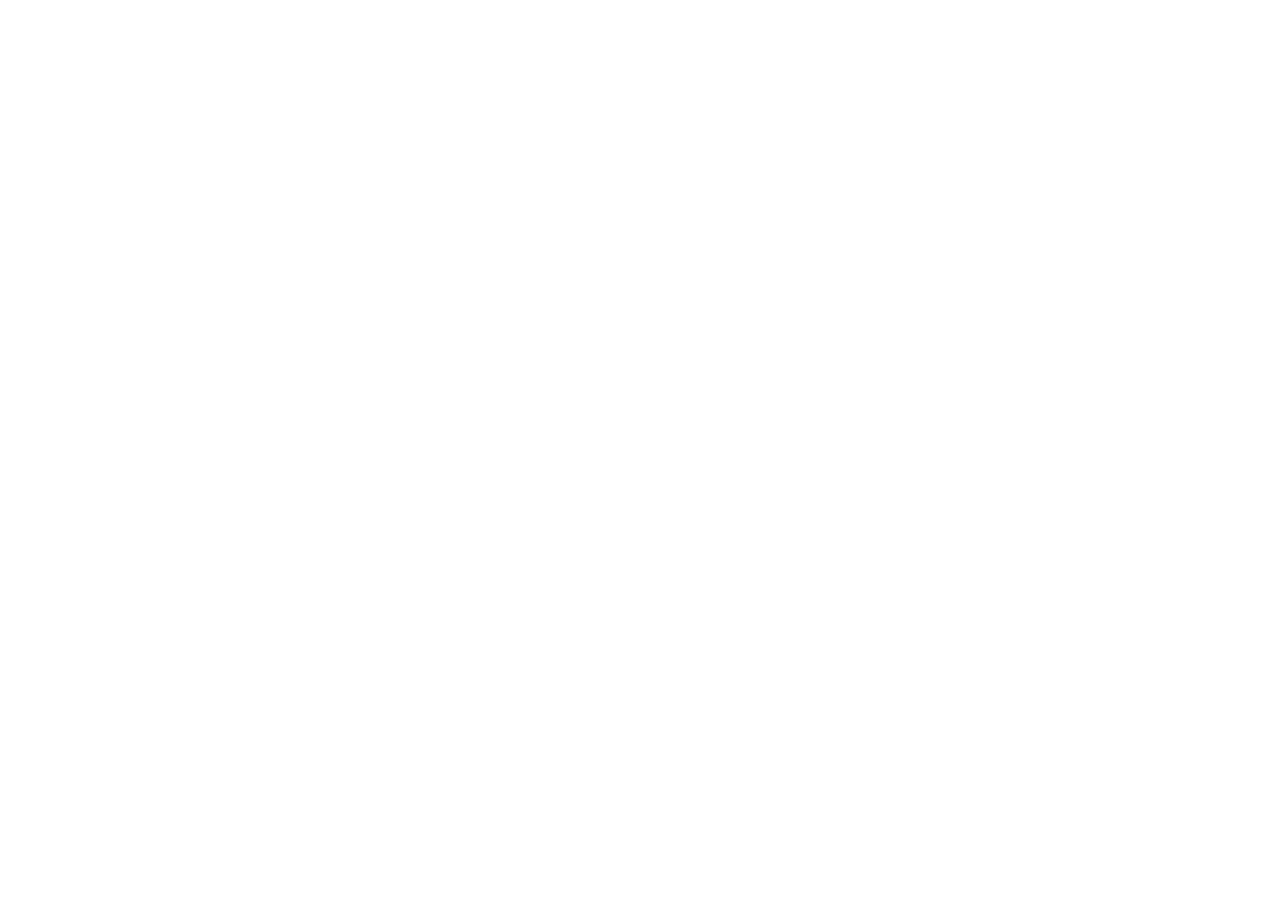
==== index.html @ 5dec0457 "css/html ajouté" ====
<!DOCTYPE html>
<html lang="fr">
<head>
    <meta charset="UTF-8">
    <meta name="viewport" content="width=device-width, initial-scale=1.0">
    <meta http-equiv="X-UA-Compatible" content="ie=edge">
    <link rel="stylesheet" media="screen" type="text/css" title="style" href="assets/css/style.css"/>
    <title>Titre</title>
</head>
<body>

</body>
</html>
---- assets/css/style.css ----
/*! normalize.css v8.0.1 | MIT License | github.com/necolas/normalize.css */
/* Document
   ========================================================================== */
/**
 * 1. Correct the line height in all browsers.
 * 2. Prevent adjustments of font size after orientation changes in iOS.
 */
html {
  line-height: 1.15;
  /* 1 */
  -webkit-text-size-adjust: 100%;
  /* 2 */
}

/* Sections
     ========================================================================== */
/**
   * Remove the margin in all browsers.
   */
body {
  margin: 0;
}

/**
   * Render the `main` element consistently in IE.
   */
main {
  display: block;
}

/**
   * Correct the font size and margin on `h1` elements within `section` and
   * `article` contexts in Chrome, Firefox, and Safari.
   */
h1 {
  font-size: 2em;
  margin: 0.67em 0;
}

/* Grouping content
     ========================================================================== */
/**
   * 1. Add the correct box sizing in Firefox.
   * 2. Show the overflow in Edge and IE.
   */
hr {
  -webkit-box-sizing: content-box;
          box-sizing: content-box;
  /* 1 */
  height: 0;
  /* 1 */
  overflow: visible;
  /* 2 */
}

/**
   * 1. Correct the inheritance and scaling of font size in all browsers.
   * 2. Correct the odd `em` font sizing in all browsers.
   */
pre {
  font-family: monospace, monospace;
  /* 1 */
  font-size: 1em;
  /* 2 */
}

/* Text-level semantics
     ========================================================================== */
/**
   * Remove the gray background on active links in IE 10.
   */
a {
  background-color: transparent;
}

/**
   * 1. Remove the bottom border in Chrome 57-
   * 2. Add the correct text decoration in Chrome, Edge, IE, Opera, and Safari.
   */
abbr[title] {
  border-bottom: none;
  /* 1 */
  text-decoration: underline;
  /* 2 */
  -webkit-text-decoration: underline dotted;
          text-decoration: underline dotted;
  /* 2 */
}

/**
   * Add the correct font weight in Chrome, Edge, and Safari.
   */
b,
strong {
  font-weight: bolder;
}

/**
   * 1. Correct the inheritance and scaling of font size in all browsers.
   * 2. Correct the odd `em` font sizing in all browsers.
   */
code,
kbd,
samp {
  font-family: monospace, monospace;
  /* 1 */
  font-size: 1em;
  /* 2 */
}

/**
   * Add the correct font size in all browsers.
   */
small {
  font-size: 80%;
}

/**
   * Prevent `sub` and `sup` elements from affecting the line height in
   * all browsers.
   */
sub,
sup {
  font-size: 75%;
  line-height: 0;
  position: relative;
  vertical-align: baseline;
}

sub {
  bottom: -0.25em;
}

sup {
  top: -0.5em;
}

/* Embedded content
     ========================================================================== */
/**
   * Remove the border on images inside links in IE 10.
   */
img {
  border-style: none;
}

/* Forms
     ========================================================================== */
/**
   * 1. Change the font styles in all browsers.
   * 2. Remove the margin in Firefox and Safari.
   */
button,
input,
optgroup,
select,
textarea {
  font-family: inherit;
  /* 1 */
  font-size: 100%;
  /* 1 */
  line-height: 1.15;
  /* 1 */
  margin: 0;
  /* 2 */
}

/**
   * Show the overflow in IE.
   * 1. Show the overflow in Edge.
   */
button,
input {
  /* 1 */
  overflow: visible;
}

/**
   * Remove the inheritance of text transform in Edge, Firefox, and IE.
   * 1. Remove the inheritance of text transform in Firefox.
   */
button,
select {
  /* 1 */
  text-transform: none;
}

/**
   * Correct the inability to style clickable types in iOS and Safari.
   */
button,
[type="button"],
[type="reset"],
[type="submit"] {
  -webkit-appearance: button;
}

/**
   * Remove the inner border and padding in Firefox.
   */
button::-moz-focus-inner,
[type="button"]::-moz-focus-inner,
[type="reset"]::-moz-focus-inner,
[type="submit"]::-moz-focus-inner {
  border-style: none;
  padding: 0;
}

/**
   * Restore the focus styles unset by the previous rule.
   */
button:-moz-focusring,
[type="button"]:-moz-focusring,
[type="reset"]:-moz-focusring,
[type="submit"]:-moz-focusring {
  outline: 1px dotted ButtonText;
}

/**
   * Correct the padding in Firefox.
   */
fieldset {
  padding: 0.35em 0.75em 0.625em;
}

/**
   * 1. Correct the text wrapping in Edge and IE.
   * 2. Correct the color inheritance from `fieldset` elements in IE.
   * 3. Remove the padding so developers are not caught out when they zero out
   *    `fieldset` elements in all browsers.
   */
legend {
  -webkit-box-sizing: border-box;
          box-sizing: border-box;
  /* 1 */
  color: inherit;
  /* 2 */
  display: table;
  /* 1 */
  max-width: 100%;
  /* 1 */
  padding: 0;
  /* 3 */
  white-space: normal;
  /* 1 */
}

/**
   * Add the correct vertical alignment in Chrome, Firefox, and Opera.
   */
progress {
  vertical-align: baseline;
}

/**
   * Remove the default vertical scrollbar in IE 10+.
   */
textarea {
  overflow: auto;
}

/**
   * 1. Add the correct box sizing in IE 10.
   * 2. Remove the padding in IE 10.
   */
[type="checkbox"],
[type="radio"] {
  -webkit-box-sizing: border-box;
          box-sizing: border-box;
  /* 1 */
  padding: 0;
  /* 2 */
}

/**
   * Correct the cursor style of increment and decrement buttons in Chrome.
   */
[type="number"]::-webkit-inner-spin-button,
[type="number"]::-webkit-outer-spin-button {
  height: auto;
}

/**
   * 1. Correct the odd appearance in Chrome and Safari.
   * 2. Correct the outline style in Safari.
   */
[type="search"] {
  -webkit-appearance: textfield;
  /* 1 */
  outline-offset: -2px;
  /* 2 */
}

/**
   * Remove the inner padding in Chrome and Safari on macOS.
   */
[type="search"]::-webkit-search-decoration {
  -webkit-appearance: none;
}

/**
   * 1. Correct the inability to style clickable types in iOS and Safari.
   * 2. Change font properties to `inherit` in Safari.
   */
::-webkit-file-upload-button {
  -webkit-appearance: button;
  /* 1 */
  font: inherit;
  /* 2 */
}

/* Interactive
     ========================================================================== */
/*
   * Add the correct display in Edge, IE 10+, and Firefox.
   */
details {
  display: block;
}

/*
   * Add the correct display in all browsers.
   */
summary {
  display: list-item;
}

/* Misc
     ========================================================================== */
/**
   * Add the correct display in IE 10+.
   */
template {
  display: none;
}

/**
   * Add the correct display in IE 10.
   */
[hidden] {
  display: none;
}
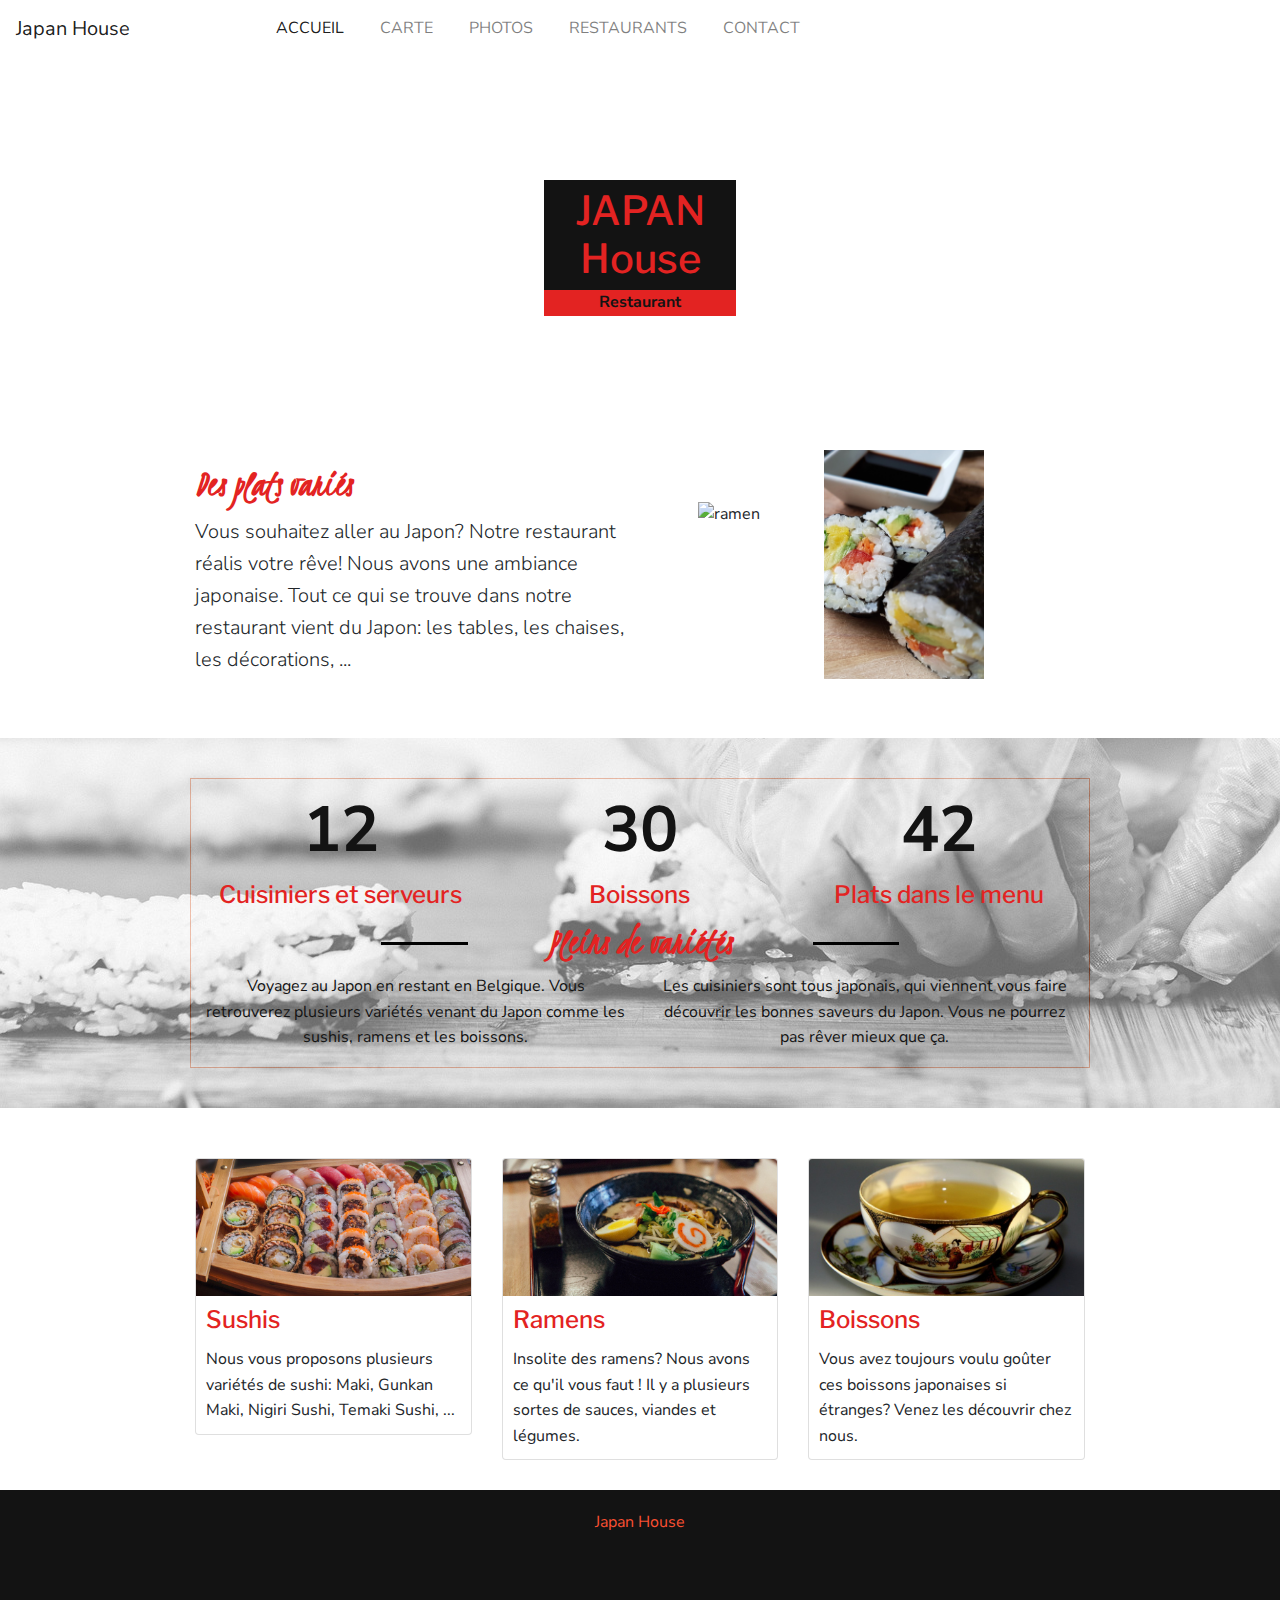
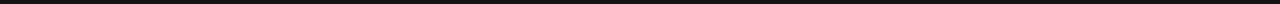
==== commit 9076a21b: "Html/css bon" ====
--- a/index.html
+++ b/index.html
@@ -4,10 +4,155 @@
     <meta charset="UTF-8">
     <meta name="viewport" content="width=device-width, initial-scale=1.0">
     <meta http-equiv="X-UA-Compatible" content="ie=edge">
+    <link rel="stylesheet" href="https://stackpath.bootstrapcdn.com/bootstrap/4.3.1/css/bootstrap.min.css" integrity="sha384-ggOyR0iXCbMQv3Xipma34MD+dH/1fQ784/j6cY/iJTQUOhcWr7x9JvoRxT2MZw1T" crossorigin="anonymous">
+    <link rel="stylesheet" href="https://use.fontawesome.com/releases/v5.8.2/css/all.css" integrity="sha384-oS3vJWv+0UjzBfQzYUhtDYW+Pj2yciDJxpsK1OYPAYjqT085Qq/1cq5FLXAZQ7Ay" crossorigin="anonymous">
     <link rel="stylesheet" media="screen" type="text/css" title="style" href="assets/css/style.css"/>
-    <title>Titre</title>
+    
+    <title>Accueil - Japan House</title>
 </head>
 <body>
+    <header>
+        <div class="header__home">
 
+            <nav class="navbar navbar-expand-lg navbar-light">
+                <button class="navbar-toggler navbar-toggler-right" type="button" data-toggle="collapse" data-target="#navbar1" aria-controls="navbar1" aria-expanded="false" aria-label="Toggle navigation">
+                    <span class="navbar-toggler-icon"></span>
+                </button>
+                    
+                <a class="navbar-brand" href="index.html">Japan House</a>
+                    <div class="collapse navbar-collapse justify-content-between" id="navbar1">
+                        <ul class="navbar-nav">
+                            <li class="nav-item active">
+                                <a class="nav-link" href="index.html">Accueil</a>
+                            </li>
+                            <li class="nav-item">
+                                <a class="nav-link" href="carte.html">Carte</a>
+                            </li>
+                            <li class="nav-item">
+                                <a class="nav-link" href="photos.html">Photos</a>
+                            </li>
+                            <li class="nav-item">
+                                <a class="nav-link" href="restaurants.html">Restaurants</a>
+                            </li>
+                            <li class="nav-item">
+                                <a class="nav-link" href="contact.html">Contact</a>
+                            </li>
+                        </ul>
+                    </div>
+            </nav>
+
+            <div class="text__header">
+                <h1 class="name">JAPAN House</h1>
+                <p class="restaurant">Restaurant</p>
+            </div>  
+        </div>      
+    </header>
+
+    <main>
+        <section>
+            <div class="container">
+                <div class="row">
+                    <div class="col-md-6">
+                        <div class="jumbotron">
+                            <h2 class="title display-4">Des plats variés</h2>
+                            <p class="lead">Vous souhaitez aller au Japon? Notre restaurant réalis votre rêve! Nous avons une ambiance japonaise. Tout ce qui se trouve dans notre restaurant vient du Japon: les tables, les chaises, les décorations, ...</p>
+                        </div>   
+                    </div>
+                        <div class="col-md-6">
+                            <div class=" img__suma">
+                                <img class="img__ramen" src="assets/img/ramen.jpg" alt="ramen">
+                                <img class="img__maki" src="assets/img/maki.jpg" alt="sushi">
+                            </div>
+                        </div> 
+                    
+                </div>
+            </div>
+        </section>
+        <section class="numbers">
+            <div class="container">
+                <div class="border">
+                    <div class="row">
+                            <div class="col-md-4">
+                                <span>12</span>
+                                    <h3>Cuisiniers et serveurs</h3>
+                           </div>
+                            <div class="col-md-4">
+                                <span>30</span>
+                                    <h3>Boissons</h3>
+                           </div>
+                            <div class="col-md-4">
+                                <span>42</span>
+                                    <h3>Plats dans le menu</h3>
+                            </div>
+                        </div>
+                        <div class="row">
+                            <div class="col-12">
+                                <h2 class="title">Pleins de variétés</h2>
+                            </div>
+                        </div>
+                        <div class="row">
+                            <div class="col-sm-6">
+                                <p>Voyagez au Japon en restant en Belgique. Vous retrouverez plusieurs variétés venant du Japon comme les sushis, ramens et les boissons.</p>
+                            </div>
+                            <div class="col-sm-6">
+                                <p>Les cuisiniers sont tous japonais, qui viennent vous faire découvrir les bonnes saveurs du Japon. Vous ne pourrez pas rêver mieux que ça.</p>
+                            </div>
+                        </div>
+                </div>
+            </div>
+        </section>
+        <section class="panels">
+            <div class="container">
+                    <div class="row">
+                            <div class="col-md-4">
+                                <div class="card">
+                                    <img class="card-img-top" src="assets/img/accueilsushi.jpg" alt="Sushi">
+                                    <div class="card-block">
+                                      <h3 class="card-title">Sushis</h3>
+                                      <p class="card-text">Nous vous proposons plusieurs variétés de sushi: Maki, Gunkan Maki, Nigiri Sushi, Temaki Sushi, ...</p>
+                                    </div>
+                                  </div>
+                                </div>
+                            <div class="col-md-4">
+                                <div class="card">
+                                    <img class="card-img-top" src="assets/img/accueilramen.jpg" alt="Ramen">
+                                    <div class="card-block">
+                                        <h3 class="card-title">Ramens</h3>
+                                      <p class="card-text">Insolite des ramens? Nous avons ce qu'il vous faut ! Il y a plusieurs sortes de sauces, viandes et légumes. </p>
+                                    </div>
+                                  </div>
+                            </div>
+                            <div class="col-md-4">
+                                <div class="card">
+                                    <img class="card-img-top" src="assets/img/accueilboisson.jpg" alt="Boissons">
+                                    <div class="card-block">
+                                        <h3 class="card-title">Boissons</h3>
+                                        <p class="card-text">Vous avez toujours voulu goûter ces boissons japonaises si étranges? Venez les découvrir chez nous.</p>
+                                    </div>
+                                  </div>
+                            </div>
+                    </div>
+
+                
+            </div>
+        </section>
+   
+        
+        
+    </main>
+
+    <footer>
+        <p>Japan House</p>
+        <ul>
+            <li><a href=""><i class="fab fa-twitter"></i></a></li>
+            <li><a href=""><i class="fab fa-facebook-f"></i></a></li>
+            <li><a href=""><i class="fab fa-instagram"></i></a></li>
+        </ul>
+    </footer>
+
+
+    <script src="https://code.jquery.com/jquery-3.2.1.slim.min.js" integrity="sha384-KJ3o2DKtIkvYIK3UENzmM7KCkRr/rE9/Qpg6aAZGJwFDMVNA/GpGFF93hXpG5KkN" crossorigin="anonymous"></script>
+<script src="https://cdnjs.cloudflare.com/ajax/libs/popper.js/1.12.9/umd/popper.min.js" integrity="sha384-ApNbgh9B+Y1QKtv3Rn7W3mgPxhU9K/ScQsAP7hUibX39j7fakFPskvXusvfa0b4Q" crossorigin="anonymous"></script>
+<script src="https://maxcdn.bootstrapcdn.com/bootstrap/4.0.0/js/bootstrap.min.js" integrity="sha384-JZR6Spejh4U02d8jOt6vLEHfe/JQGiRRSQQxSfFWpi1MquVdAyjUar5+76PVCmYl" crossorigin="anonymous"></script>
 </body>
 </html>--- a/assets/css/style.css
+++ b/assets/css/style.css
@@ -5,6 +5,9 @@
  * 1. Correct the line height in all browsers.
  * 2. Prevent adjustments of font size after orientation changes in iOS.
  */
+@import url("https://fonts.googleapis.com/css?family=Libre+Franklin");
+@import url("https://fonts.googleapis.com/css?family=Nunito+Sans");
+@import url("https://fonts.googleapis.com/css?family=Kristi");
 html {
   line-height: 1.15;
   /* 1 */
@@ -340,3 +343,537 @@
 [hidden] {
   display: none;
 }
+
+/* ----- CONFIGURATION ----- */
+* {
+  margin: 0;
+  padding: 0;
+  -webkit-box-sizing: border-box;
+  box-sizing: border-box;
+}
+
+.container {
+  padding-top: 30px;
+  padding-bottom: 30px;
+  padding-right: 0 !important;
+  padding-left: 0 !important;
+}
+
+/* ----- TYPOGRAPHIES ----- */
+.title {
+  font-family: 'Kristi', cursive;
+  font-size: 2.5em;
+  font-weight: bold;
+}
+
+.title__center {
+  text-align: center;
+  color: #E32322;
+  padding-bottom: 25px;
+}
+
+.text__center {
+  text-align: center;
+}
+
+.container {
+  max-width: 920px !important;
+}
+
+body {
+  font-family: 'Nunito Sans', sans-serif !important;
+  font-size: 100%;
+  line-height: 1.6;
+}
+
+body p {
+  font-size: 1em;
+}
+
+h1, h2, h3 {
+  font-family: 'Libre Franklin', sans-serif;
+}
+
+h1 {
+  font-size: 2.5em !important;
+  margin: 0em !important;
+}
+
+h2 {
+  font-size: 2em;
+  color: #E32322;
+  font-weight: bold;
+}
+
+h3 {
+  font-size: 1.5em;
+  color: #E32322;
+}
+
+/* ----- HEADER ----- */
+.header__home {
+  background-image: url(../img/accueilheader.jpg);
+  background-size: cover;
+  height: 400px;
+  width: 100%;
+}
+
+.row {
+  margin-left: 0 !important;
+  margin-right: 0 !important;
+}
+
+header .navbar {
+  background-color: #ffffff;
+}
+
+header nav .nav-item .active {
+  color: #FA5032 !important;
+  font-weight: bold;
+}
+
+header nav .nav-item a:hover {
+  color: #E35B22 !important;
+}
+
+header nav li {
+  text-transform: uppercase;
+  list-style: none;
+  float: left;
+  padding: 0px 10px;
+}
+
+header nav ul {
+  display: block;
+  margin-left: auto;
+  margin-right: auto;
+  text-align: center;
+  width: 80%;
+}
+
+header p {
+  margin-bottom: 0  !important;
+}
+
+header .text__header {
+  background-color: #131313;
+  color: white;
+  width: 15%;
+  min-width: 180px;
+  display: block;
+  text-align: center;
+  margin: 0 auto;
+  top: 20%;
+  position: absolute;
+  left: 0;
+  right: 0;
+  margin-left: auto;
+  margin-right: auto;
+}
+
+header .text__header .name {
+  padding: 7px;
+  color: #E32322;
+}
+
+header .restaurant {
+  background-color: #E32322;
+  color: #131313;
+  font-weight: bold;
+}
+
+.navbar {
+  z-index: 999;
+}
+
+/* ----- ACCUEIL ----- */
+.img__ramen {
+  max-width: 230px;
+  width: 60%;
+  position: relative;
+  padding-top: 52px;
+}
+
+.img__maki {
+  max-width: 160px;
+  width: 40%;
+  position: absolute;
+  left: 40%;
+}
+
+@media screen and (max-width: 767px) {
+  .img__maki {
+    max-width: 150px;
+    width: 30%;
+    left: 35%;
+  }
+  .img__ramen {
+    max-width: 190px;
+  }
+}
+
+@media screen and (min-width: 767px) {
+  .img__suma {
+    padding-top: 20px;
+  }
+}
+
+.img__suma {
+  display: block;
+  margin-left: auto;
+  margin-right: auto;
+  width: 80%;
+}
+
+.numbers {
+  position: relative;
+  color: #131313 !important;
+  text-align: center;
+}
+
+.numbers:before {
+  content: "";
+  position: absolute;
+  width: 100%;
+  height: 100%;
+  top: 0;
+  left: 0;
+  background: url(../img/food2.jpg) 0 0 no-repeat;
+  background-size: cover;
+  background-position: bottom;
+  opacity: 0.65;
+}
+
+.numbers .border {
+  border: 1px solid #E35B22 !important;
+  margin: 10px;
+}
+
+.numbers span {
+  font-size: 4em;
+  font-weight: bold;
+}
+
+.numbers h2:before, .numbers h2:after {
+  content: '';
+  width: 10%;
+  border-bottom: black solid;
+  display: inline-block;
+  vertical-align: middle;
+}
+
+.numbers h2:before {
+  margin-right: 2em;
+}
+
+.numbers h2:after {
+  margin-left: 2em;
+}
+
+.card-block {
+  padding: 10px;
+}
+
+.panels .card:nth-child(1) {
+  margin-top: 20px;
+}
+
+.panels .card:nth-child(2) {
+  margin-top: 20px;
+}
+
+.jumbotron {
+  background-color: #ffffff !important;
+  margin-top: 30px;
+  padding: 0;
+}
+
+/* ----- FOOTER ----- */
+footer {
+  background-color: #131313;
+  color: #ffffff;
+  text-align: center;
+  padding-top: 20px;
+  padding-bottom: 10px;
+  color: #FA5032;
+}
+
+footer ul {
+  margin-left: auto;
+  margin-right: auto;
+  display: block;
+}
+
+footer ul li {
+  list-style: none;
+  display: inline;
+  margin: 5px;
+}
+
+footer .fab {
+  background-color: #ffffff;
+  border-radius: 100%;
+  width: 30px;
+  height: 30px;
+  padding-top: 7px;
+  color: #E35B22;
+}
+
+footer .fab:hover {
+  color: #131313;
+}
+
+/* ----- CARTE ----- */
+.carte {
+  margin: 0 15px;
+}
+
+.carte a {
+  color: #E35B22;
+  font-weight: bold;
+}
+
+.carte .fond__carte {
+  border: 1px solid #131313;
+  margin: 0 10px;
+}
+
+.carte .menu {
+  margin-bottom: 15px;
+}
+
+.carte .menu p {
+  display: block;
+  margin-top: 5px;
+  font-style: italic;
+}
+
+.carte .menu h2 {
+  text-align: center;
+}
+
+.carte .menu h3 {
+  padding-right: 15px;
+  float: left;
+}
+
+.carte .menu .price {
+  display: block;
+  position: absolute;
+  background-color: white;
+  font-weight: bold;
+}
+
+.carte .menu .badge {
+  margin-top: 10px;
+}
+
+.carte .menu_section {
+  margin-bottom: 30px;
+}
+
+.carte .menu_item {
+  position: relative;
+}
+
+.carte h2 {
+  background-color: #131313;
+  padding: 10px  0;
+}
+
+.carte .nav-pills .nav-link.active, .carte .nav-pills .show > .nav-link {
+  border-radius: 0%;
+  background-color: #FA5032;
+  color: #ffffff;
+}
+
+.carte ul {
+  margin-bottom: 0px !important;
+  margin-right: 10px;
+  margin-left: 10px;
+}
+
+.carte ul li {
+  width: 20%;
+  text-align: center;
+}
+
+@media screen and (max-width: 575px) {
+  .carte .nav-pagi {
+    display: block !important;
+    color: black;
+  }
+  .carte .nav-pagi .nav-item {
+    width: 100%;
+    margin-left: auto;
+    margin-right: auto;
+    display: block;
+  }
+  .carte .menu .price {
+    position: static;
+  }
+  .carte h3 {
+    float: none !important;
+  }
+  .carte .menu_title {
+    text-align: center;
+  }
+  .carte .menu_section h3 {
+    text-align: center;
+  }
+  .carte .menu_item {
+    text-align: center;
+  }
+  .carte .nav-item {
+    float: none !important;
+    color: red;
+  }
+}
+
+/* ----- RESTAURANTS ----- */
+.maps {
+  width: 100%;
+  max-height: 300px;
+}
+
+.section__maps {
+  margin: 30px 10px;
+  padding: 10px;
+}
+
+.section__maps p {
+  margin-bottom: 0.3em;
+}
+
+.section__maps .row:nth-child(2) {
+  padding-bottom: 10px !important;
+}
+
+.section__maps .row:nth-child(3) {
+  padding-bottom: 10px !important;
+}
+
+/* ----- CONTACT ----- */
+.form-control, select, textarea {
+  display: block;
+  height: 50px;
+  margin: 0 auto;
+  border: none !important;
+  -webkit-box-shadow: 1px 1px 2px #131313 inset;
+          box-shadow: 1px 1px 2px #131313 inset;
+}
+
+.form-control:hover, .form-control:focus, .form-control:active:focus, select:hover, select:focus, select:active:focus, textarea:hover, textarea:focus, textarea:active:focus {
+  color: #E35B22;
+  border-bottom: 1px solid #ff5722;
+}
+
+.form-control:hover::-webkit-input-placeholder, .form-control:focus::-webkit-input-placeholder, .form-control:active:focus::-webkit-input-placeholder, select:hover::-webkit-input-placeholder, select:focus::-webkit-input-placeholder, select:active:focus::-webkit-input-placeholder, textarea:hover::-webkit-input-placeholder, textarea:focus::-webkit-input-placeholder, textarea:active:focus::-webkit-input-placeholder {
+  color: #ff5722;
+  position: relative;
+}
+
+.form-control:hover:-ms-input-placeholder, .form-control:focus:-ms-input-placeholder, .form-control:active:focus:-ms-input-placeholder, select:hover:-ms-input-placeholder, select:focus:-ms-input-placeholder, select:active:focus:-ms-input-placeholder, textarea:hover:-ms-input-placeholder, textarea:focus:-ms-input-placeholder, textarea:active:focus:-ms-input-placeholder {
+  color: #ff5722;
+  position: relative;
+}
+
+.form-control:hover::-ms-input-placeholder, .form-control:focus::-ms-input-placeholder, .form-control:active:focus::-ms-input-placeholder, select:hover::-ms-input-placeholder, select:focus::-ms-input-placeholder, select:active:focus::-ms-input-placeholder, textarea:hover::-ms-input-placeholder, textarea:focus::-ms-input-placeholder, textarea:active:focus::-ms-input-placeholder {
+  color: #ff5722;
+  position: relative;
+}
+
+.form-control:hover::placeholder, .form-control:focus::placeholder, .form-control:active:focus::placeholder, select:hover::placeholder, select:focus::placeholder, select:active:focus::placeholder, textarea:hover::placeholder, textarea:focus::placeholder, textarea:active:focus::placeholder {
+  color: #ff5722;
+  position: relative;
+}
+
+form {
+  padding: 0 20px;
+}
+
+.btn-envoie {
+  margin-left: auto;
+  margin-right: auto;
+  display: block !important;
+  width: 15%;
+  min-width: 130px;
+}
+
+.form__style {
+  position: relative;
+  padding-left: 20px;
+  color: #858585;
+  font-weight: lighter;
+  -webkit-transition: .5s;
+  -o-transition: .5s;
+  transition: .5s;
+}
+
+.form-control {
+  border: 1px solid #ff5722 !important;
+}
+
+/* ----- PHOTOS ----- */
+.sec__photos .img__pagi {
+  width: 100%;
+  height: auto;
+}
+
+.sec__photos .nav-pills .nav-link.active, .sec__photos .nav-pills .show > .nav-link {
+  border-radius: 100%;
+  max-width: 45px;
+  display: inline-block;
+}
+
+.sec__photos .nav-pagi {
+  -ms-flex-line-pack: center;
+      align-content: center;
+  margin-right: auto;
+  margin-left: auto;
+  display: -webkit-box;
+  display: -ms-flexbox;
+  display: flex;
+  -webkit-box-pack: center;
+      -ms-flex-pack: center;
+          justify-content: center;
+  padding-top: 30px;
+  width: 170px;
+}
+
+.sec__photos .nav-item {
+  margin-right: auto;
+  margin-left: auto;
+  display: block;
+}
+
+.sec__photos .nav-item a {
+  color: #E35B22;
+}
+
+.sec__photos .nav-pills .nav-link.active, .sec__photos .nav-pills .show > .nav-link {
+  background-color: #E35B22;
+}
+
+@media screen and (max-width: 576px) {
+  .sec__photos .img__pagi {
+    max-width: 300px;
+    -ms-flex-line-pack: center;
+        align-content: center;
+    margin-right: auto;
+    margin-left: auto;
+    display: -webkit-box;
+    display: -ms-flexbox;
+    display: flex;
+  }
+  .sec__photos .img__pagi:nth-child(1) {
+    margin-bottom: 40px;
+  }
+  .sec__photos .nav-item {
+    width: 50px !important;
+  }
+}
+
+.photos__text {
+  padding: 30px 0;
+}
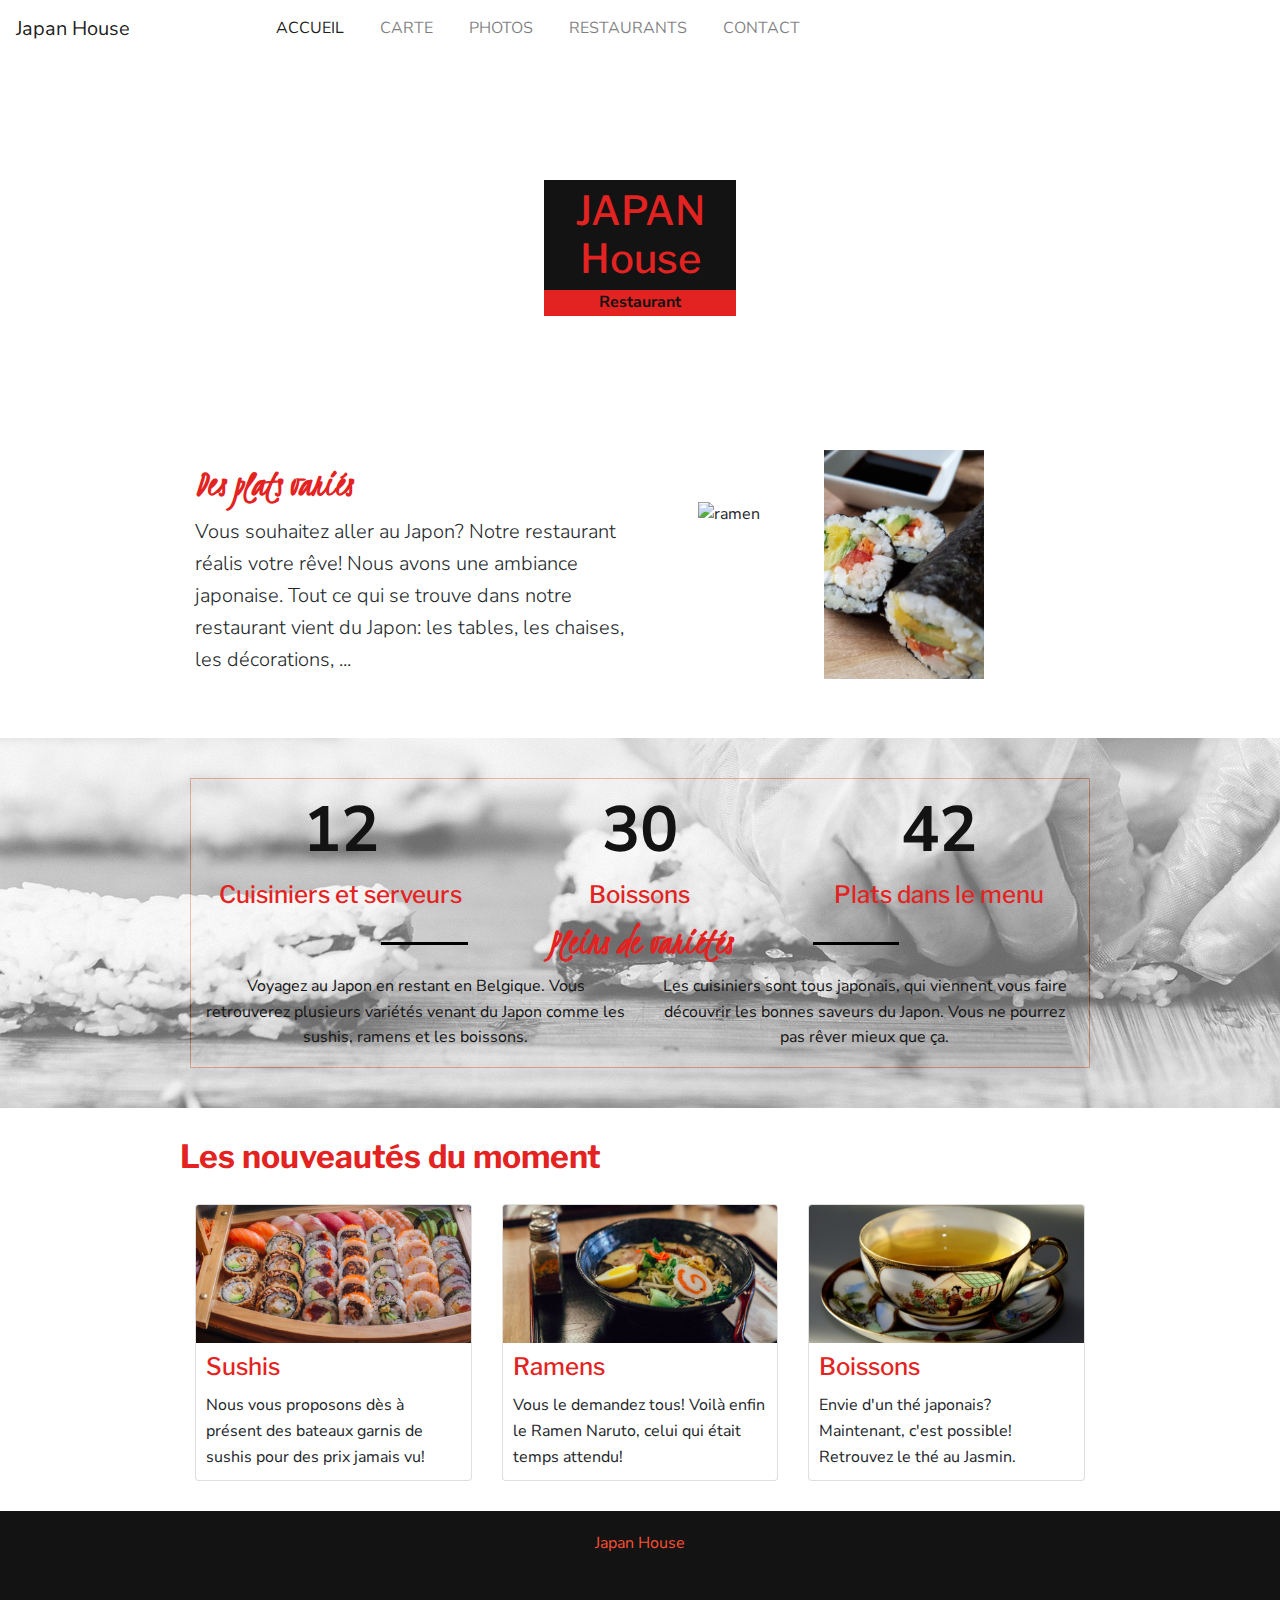
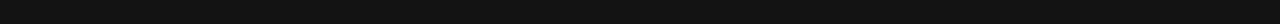
==== commit 023cb0d5: "début du README" ====
--- a/index.html
+++ b/index.html
@@ -103,13 +103,14 @@
         </section>
         <section class="panels">
             <div class="container">
+                <h2>Les nouveautés du moment</h2>
                     <div class="row">
                             <div class="col-md-4">
                                 <div class="card">
                                     <img class="card-img-top" src="assets/img/accueilsushi.jpg" alt="Sushi">
                                     <div class="card-block">
                                       <h3 class="card-title">Sushis</h3>
-                                      <p class="card-text">Nous vous proposons plusieurs variétés de sushi: Maki, Gunkan Maki, Nigiri Sushi, Temaki Sushi, ...</p>
+                                      <p class="card-text">Nous vous proposons dès à présent des bateaux garnis de sushis pour des prix jamais vu!</p>
                                     </div>
                                   </div>
                                 </div>
@@ -118,7 +119,7 @@
                                     <img class="card-img-top" src="assets/img/accueilramen.jpg" alt="Ramen">
                                     <div class="card-block">
                                         <h3 class="card-title">Ramens</h3>
-                                      <p class="card-text">Insolite des ramens? Nous avons ce qu'il vous faut ! Il y a plusieurs sortes de sauces, viandes et légumes. </p>
+                                      <p class="card-text">Vous le demandez tous! Voilà enfin le Ramen Naruto, celui qui était temps attendu!</p>
                                     </div>
                                   </div>
                             </div>
@@ -127,7 +128,7 @@
                                     <img class="card-img-top" src="assets/img/accueilboisson.jpg" alt="Boissons">
                                     <div class="card-block">
                                         <h3 class="card-title">Boissons</h3>
-                                        <p class="card-text">Vous avez toujours voulu goûter ces boissons japonaises si étranges? Venez les découvrir chez nous.</p>
+                                        <p class="card-text">Envie d'un thé japonais? Maintenant, c'est possible! Retrouvez le thé au Jasmin.</p>
                                     </div>
                                   </div>
                             </div>
